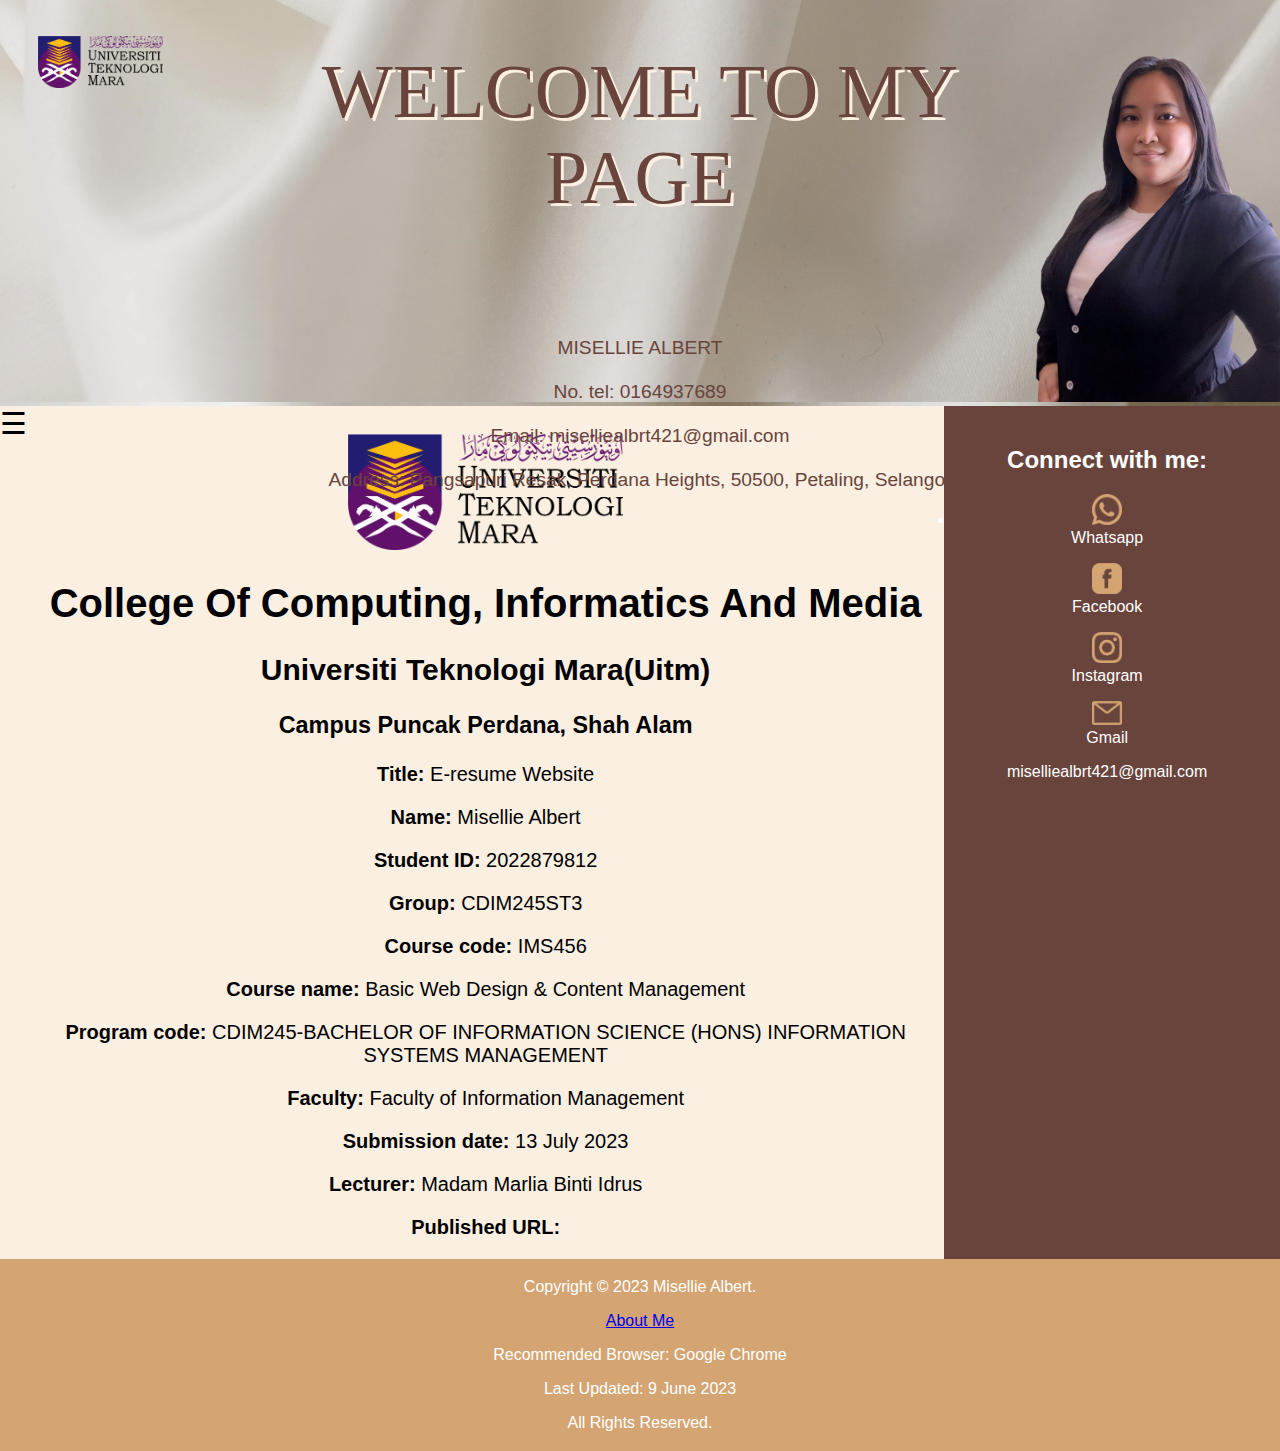
==== index.html @ 3be66901 "link nav test" ====
<!DOCTYPE html>
<html lang="en">
<head>
<meta charset="utf-8">
<meta name="viewport" content="width=device-width, initial-scale=1">
<title>My E-Resume</title>
<link rel="stylesheet" type="text/css" href="indexstyle.css">
</head>

<body>

  <header>
		<img class="banner-image" src="picture/banner2.png" alt="banner" style="width: 100%; height: 80%;" title="banner">
		<div class="centered">WELCOME TO MY PAGE</div>
    <div class="justify" >MISELLIE ALBERT <br>
      <br>
      No. tel: 0164937689 <br>
      <br>
      Email: miselliealbrt421@gmail.com <br>
      <br>
      Address: Pangsapuri Resak, Perdana Heights,  50500, Petaling, Selangor <br>
    </div>
    <div class="top-left"> <img src="picture/uitm-universiti-teknologi-mara-logo-png-transparent.png" alt="logo uitm" style="width: 10%; height: 30%;" title="logo uitm">
    </div >

  </header>
  
  <section>
 
  <div id="Sidenav" class="sidenav">
    <a href="javascript:void(0)" class="closebtn" onclick="closeNav()">&times;</a>
    <ul>
        <li>
            <a href="file:///C:/Users/Misellie%20Albert/Documents/misellie.github.io/index.html" onclick=“window.open(‘file:///C:/Users/Misellie%20Albert/Documents/misellie.github.io/index.html’, ‘_self’);”><img src="picture/home%20icon%202.png" style="width: 20%;" title="home icon"/> Home</a></li>
            <li>
            <a href="file:///C:/Users/Misellie%20Albert/Documents/misellie.github.io/Personalpage.html" onclick=“window.open(‘file:///C:/Users/Misellie%20Albert/Documents/misellie.github.io/Personalpage.html’, ‘_self’);”><img src="picture/personal%20icon%202.png" style="width: 20%;" title="personal icon"/> Personal</a></li>
            <li>
            <a href="file:///C:/Users/Misellie%20Albert/Documents/misellie.github.io/Educationpage.html"><img src="picture/education%20icon%202.png" style="width: 20%;" title="education icon"/> Education</a></li>
            <li>
            <a href="file:///C:/Users/Misellie%20Albert/Documents/misellie.github.io/Skillspage.html"><img src="picture/skills%20icon%202.png" style="width: 20%;" title="skills icon"/> Skills</a></li>
            <li>
            <a href="file:///C:/Users/Misellie%20Albert/Documents/misellie.github.io/Referencepage.html"><img src="picture/reference%20icon%202.png" style="width: 20%;" title="reference icon"/> Reference</a></li>
            <li>
            <a href="file:///C:/Users/Misellie%20Albert/Documents/misellie.github.io/Gallerypage.html"><img src="picture/gallery%20icon%202.png" style="width: 20%;" title="gallery icon"/> Gallery</a></li>
    </ul>
  </div>
  
  <span style="font-size:30px;cursor:pointer" onclick="openNav()">&#9776; </span>
  
  <script>
    function openNav() {
      document.getElementById("Sidenav").style.width = "250px";
    }
  
    function closeNav() {
      document.getElementById("Sidenav").style.width = "0";
    }
  </script>
  
  <article id="content" class="content">
    <img src="picture/uitm-universiti-teknologi-mara-logo-png-transparent.png" style="width: 30%; padding-top: 3%; text-align:center" title="Universiti Teknologi MARA"/><br>
    <h1>College Of Computing, Informatics And Media</h1>
    <h2>Universiti Teknologi Mara(Uitm)</h2>
    <h3>Campus Puncak Perdana, Shah Alam</h3>
      <p><b>Title:</b> E-resume Website</p>
      <p><b>Name:</b> Misellie Albert</p>
      <p><b>Student ID:</b> 2022879812</p>
      <p><b>Group:</b> CDIM245ST3</p>
      <p><b>Course code:</b> IMS456</p>
      <p><b>Course name:</b> Basic Web Design & Content Management</p>
      <p><b>Program code:</b> CDIM245-BACHELOR OF INFORMATION SCIENCE (HONS) INFORMATION SYSTEMS MANAGEMENT</p>
      <p><b>Faculty:</b> Faculty of Information Management</p>
      <p><b>Submission date:</b> 13 July 2023</p>
      <p><b>Lecturer:</b> Madam Marlia Binti Idrus</p>
      <p><b>Published URL:</b> </p>
  </article>

  <aside id="aside" class="aside">
		<h2><b>Connect with me:</b></h2>
		
		<ul>
      <li> 
      <img src="picture/whatsapp%20logo2.png" style="width: 10%;" title="Whatsapp"/><br>
      <a href="https://wa.me/qr/5RPMHXWCNM76D1">Whatsapp</a><br>
      <p> </p>
      <img src="picture/facebook%20logo%202.png" style="width: 10%;" title="Facebook"/><br>
      <a href="https://web.facebook.com/Misellie/">Facebook</a><br>
      <p> </p>
      <img src="picture/instagram%20logo2.png" style="width: 10%;" title="Instagram"/><br>
      <a href="https://instagram.com/mis_allie?igshid=MzRlODBiNWFlZA==#">Instagram</a><br>
      <p> </p>
      <img src="picture/gmail%20logo%202.png" style="width: 10%;" title="Gmail"/><br>
      <a href="#">Gmail </a> <br>
      <p>miselliealbrt421@gmail.com</p>
      </li>
		</ul>

	</aside>
  
  </section>

  <footer>
    <p>Copyright © 2023 Misellie Albert.</p>
    <a href="file:///C:/Users/Misellie%20Albert/Documents/misellie.github.io/Personalpage.html">About Me</a><br>
    <p>Recommended Browser: Google Chrome</p>
    <p>Last Updated: 9 June 2023</p>
    <p>All Rights Reserved.</p>
  </footer>

</body>
</html>
---- indexstyle.css ----
body {
    margin: 0;
    padding: 0;
    background-color: #faefe0;
    font-family: Arial, Helvetica, sans-serif;
  }
  
  header {
    background-image: url(picture/banner.png)
  }
  
  header {
    text-align: start;
    
  }
  
  .centered {
    position: absolute;
    top: 15%;
    left: 50%;
    transform: translate(-50%, -50%);
    text-align: center;
    font-family: "Baskerville Old Face";
    font-size: 470%;
    color:#69443c;
    text-shadow: 3px 3px #faefe0 ;
  }
  
  .justify {
    position: absolute;
    top: 46%;
    left: 50%;
    transform: translate(-50%, -50%);
    text-align: center;
    font-family: Verdana, Geneva, Tahoma, sans-serif;
    font-size: 120%;
    color:#69443c;
  }
  
  .top-left {
    position: absolute;
    top: 4%;
    left: 3%;
  }
  
  
  
  .sidenav {
    width: 250px;
      height: auto;
      width: 0;
      z-index: 1;
      top: 0;
      left: 0;
      background-color:#436483;
      overflow-x: hidden;
      transition: 0.5s;
      padding: 0;
      
  }
  
    
  .sidenav a {
      padding: 8px 8px 8px 3px;
      margin-left: 0%;
      text-decoration: none;
      font-family: Verdana, Geneva, Tahoma, sans-serif;
      font-size: 20px;
      color: white;
      display: block;
      transition: 0.3s;
  }
  
  .sidenav ul {
    list-style-type: none;
    font-family: Verdana, Geneva, Tahoma, sans-serif;
  }
  
  .sidenav img{
    vertical-align: middle;
    margin-right: 16px;
  }
    
  .sidenav a:hover {
      color:#051e35;
      
  }
    
  .sidenav .closebtn {
      font-size: 36px;
      margin-left: 199px;
      padding: 0px 0px 0px 0px;
  }
    
  @media screen and (max-height: 450px) {
      .sidenav {padding-top: 0px;}
      .sidenav a {font-size: 18px;}
  }
  
  section {
    display: -webkit-flex;
    display: flex;
  }
  
  aside {
    -webkit-flex: 10;
    -ms-flex: 1;
    flex: 1;
    background-color: #69443c;
    text-align: center;
    padding: 20px;
    padding-left: 10px
  }
  
  .aside{
      text-align: center;
      font-family: 'Gill Sans', 'Gill Sans MT', Calibri, 'Trebuchet MS', sans-serif;
      color: #fff;
  }
  
  .aside ul {
    list-style-type: initial;
    text-align: center;
    padding: 0;
    font-family: Verdana, Geneva, Tahoma, sans-serif;
  }
  
  .aside a {
    color: white;
    text-decoration: none;
  }
  
  
  article {
    -webkit-flex: 3;
    -ms-flex: 3;
    flex: 3;
    background-color: #faefe0;
    padding-left: 0;
    text-align: center;
    font-family: 'Gill Sans', 'Gill Sans MT', Calibri, 'Trebuchet MS', sans-serif;
    font-size: 20px;
  }
  
  footer {
    background-color:#d4a573;
    padding: 3px;
    text-align: center;
    color: white;
  }
  
  @media (max-width: 600px) {
    section {
      -webkit-flex-direction: column;
      flex-direction: column;
    }
  }
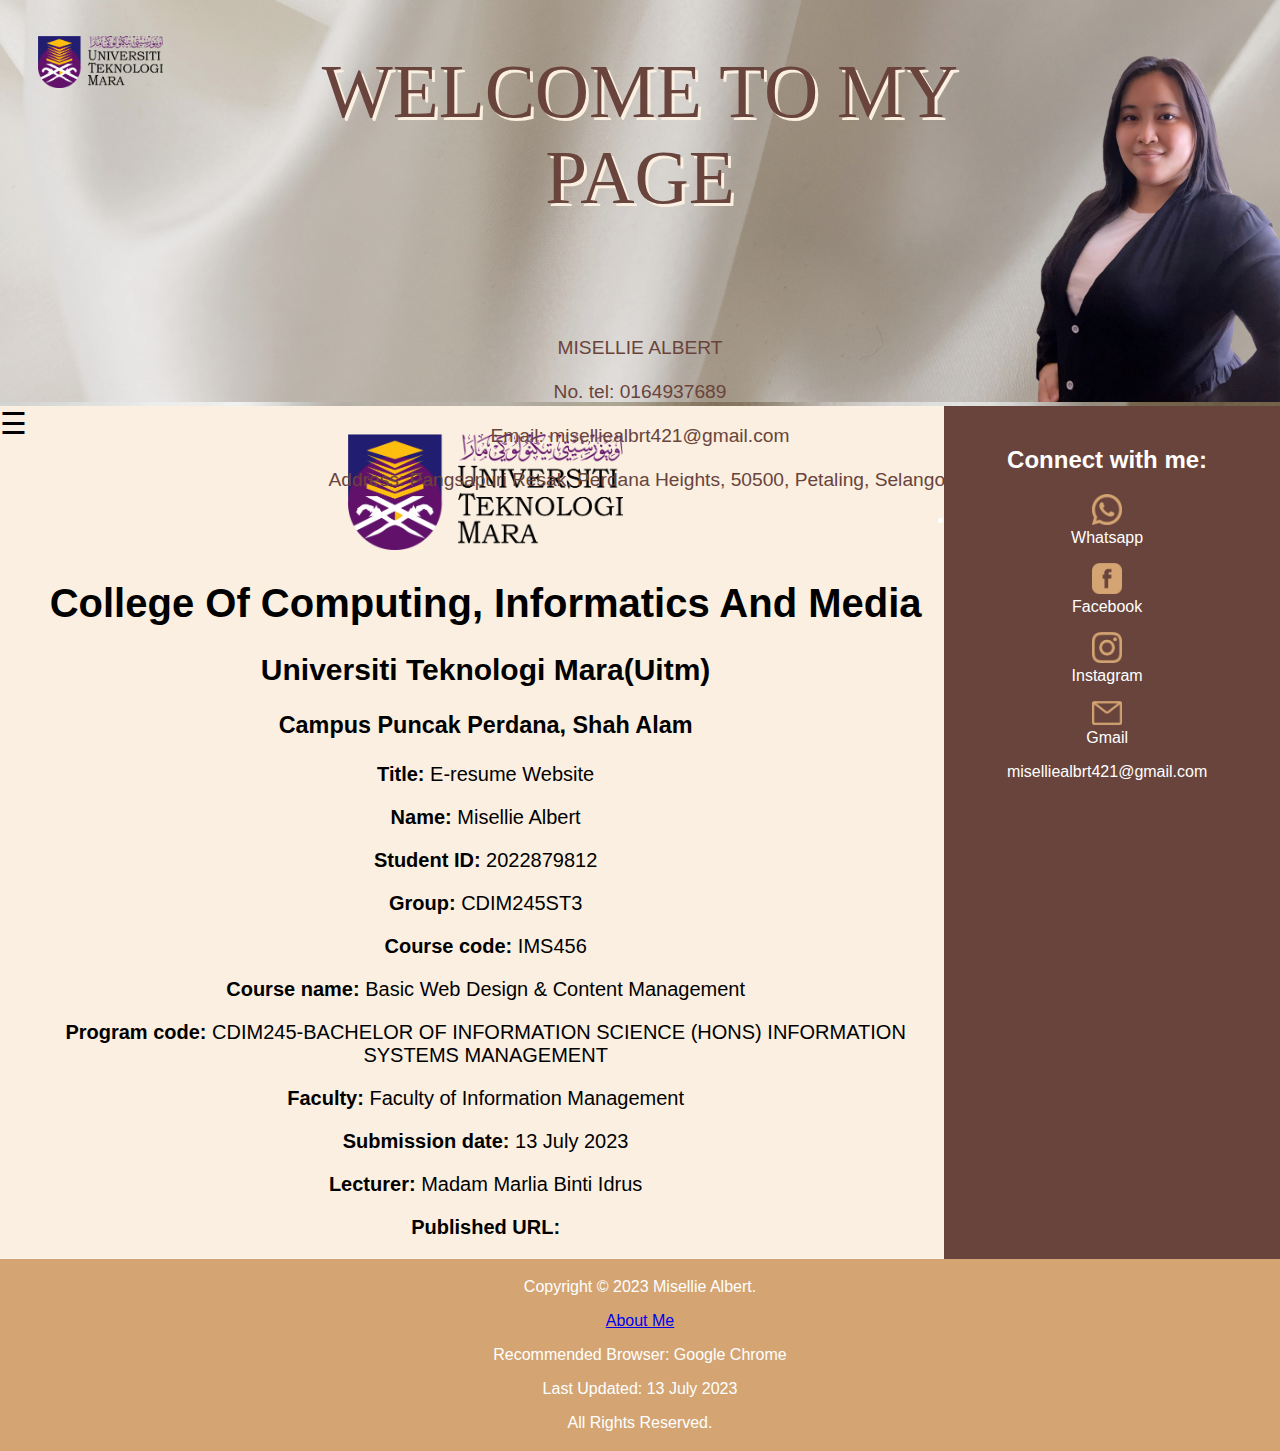
==== commit 341ff8fb: "change date" ====
--- a/index.html
+++ b/index.html
@@ -30,18 +30,22 @@
   <div id="Sidenav" class="sidenav">
     <a href="javascript:void(0)" class="closebtn" onclick="closeNav()">&times;</a>
     <ul>
+      <li>
+        <a href="C:\Users\Misellie Albert\Documents\misellie.github.io\index.html" onclick="window.open('C:/Users/Misellie%20Albert/Documents/misellie.github.io/index.html', '_self');">
+          <img src="picture/home%20icon%202.png" style="width: 20%;" title="home icon"/>
+          Home
+        </a></li>
         <li>
-            <a href="file:///C:/Users/Misellie%20Albert/Documents/misellie.github.io/index.html" onclick=“window.open(‘file:///C:/Users/Misellie%20Albert/Documents/misellie.github.io/index.html’, ‘_self’);”><img src="picture/home%20icon%202.png" style="width: 20%;" title="home icon"/> Home</a></li>
-            <li>
-            <a href="file:///C:/Users/Misellie%20Albert/Documents/misellie.github.io/Personalpage.html" onclick=“window.open(‘file:///C:/Users/Misellie%20Albert/Documents/misellie.github.io/Personalpage.html’, ‘_self’);”><img src="picture/personal%20icon%202.png" style="width: 20%;" title="personal icon"/> Personal</a></li>
-            <li>
-            <a href="file:///C:/Users/Misellie%20Albert/Documents/misellie.github.io/Educationpage.html"><img src="picture/education%20icon%202.png" style="width: 20%;" title="education icon"/> Education</a></li>
-            <li>
-            <a href="file:///C:/Users/Misellie%20Albert/Documents/misellie.github.io/Skillspage.html"><img src="picture/skills%20icon%202.png" style="width: 20%;" title="skills icon"/> Skills</a></li>
-            <li>
-            <a href="file:///C:/Users/Misellie%20Albert/Documents/misellie.github.io/Referencepage.html"><img src="picture/reference%20icon%202.png" style="width: 20%;" title="reference icon"/> Reference</a></li>
-            <li>
-            <a href="file:///C:/Users/Misellie%20Albert/Documents/misellie.github.io/Gallerypage.html"><img src="picture/gallery%20icon%202.png" style="width: 20%;" title="gallery icon"/> Gallery</a></li>
+        <a href="C:\Users\Misellie Albert\Documents\misellie.github.io\Personalpage.html" onclick="window.open('C:\Users\Misellie Albert\Documents\misellie.github.io\Personalpage.html', '_self');">
+          <img src="picture/personal%20icon%202.png" style="width: 20%;" title="personal icon"/> Personal</a></li>
+        <li>
+        <a href="file:///C:/Users/Misellie%20Albert/Documents/misellie.github.io/Educationpage.html"><img src="picture/education%20icon%202.png" style="width: 20%;" title="education icon"/> Education</a></li>
+        <li>
+        <a href="file:///C:/Users/Misellie%20Albert/Documents/misellie.github.io/Skillspage.html"><img src="picture/skills%20icon%202.png" style="width: 20%;" title="skills icon"/> Skills</a></li>
+        <li>
+        <a href="file:///C:/Users/Misellie%20Albert/Documents/misellie.github.io/Referencepage.html"><img src="picture/reference%20icon%202.png" style="width: 20%;" title="reference icon"/> Reference</a></li>
+        <li>
+        <a href="file:///C:/Users/Misellie%20Albert/Documents/misellie.github.io/Gallerypage.html"><img src="picture/gallery%20icon%202.png" style="width: 20%;" title="gallery icon"/> Gallery</a></li>
     </ul>
   </div>
   
@@ -103,7 +107,7 @@
     <p>Copyright © 2023 Misellie Albert.</p>
     <a href="file:///C:/Users/Misellie%20Albert/Documents/misellie.github.io/Personalpage.html">About Me</a><br>
     <p>Recommended Browser: Google Chrome</p>
-    <p>Last Updated: 9 June 2023</p>
+    <p>Last Updated: 13 July 2023</p>
     <p>All Rights Reserved.</p>
   </footer>
 
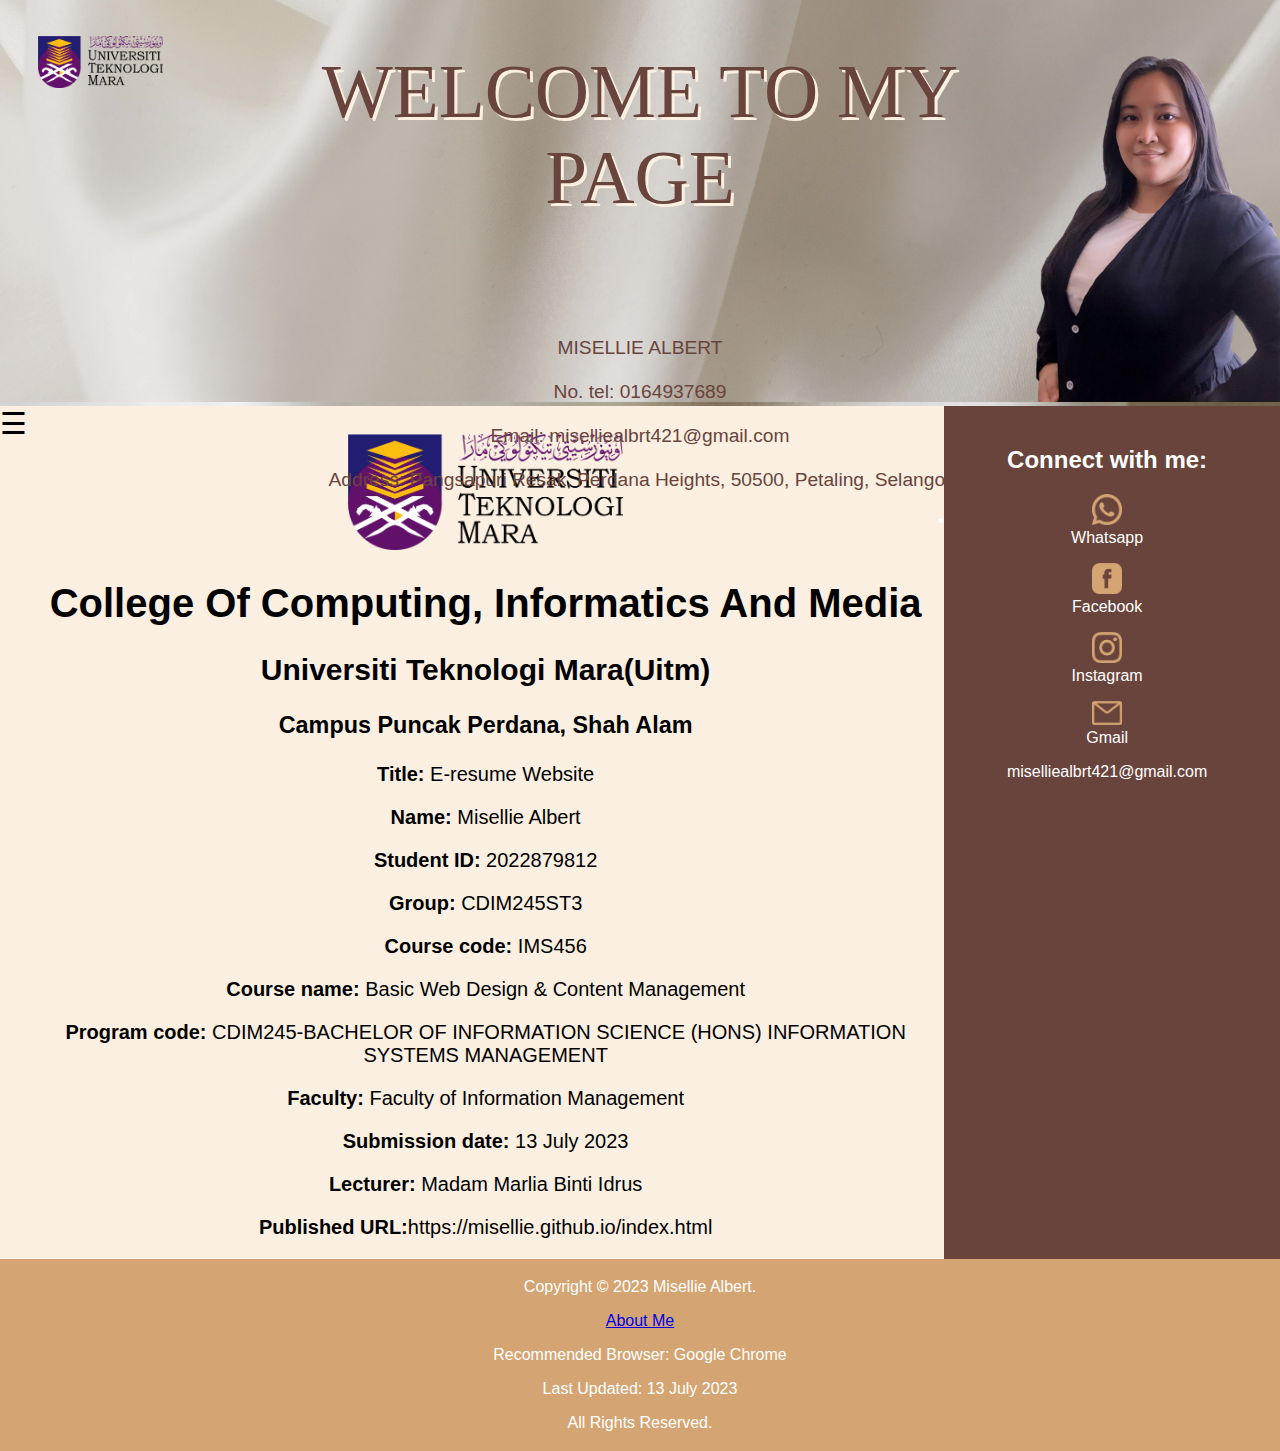
==== commit f34090bf: "update footer" ====
--- a/index.html
+++ b/index.html
@@ -31,21 +31,17 @@
     <a href="javascript:void(0)" class="closebtn" onclick="closeNav()">&times;</a>
     <ul>
       <li>
-        <a href="C:\Users\Misellie Albert\Documents\misellie.github.io\index.html" onclick="window.open('C:/Users/Misellie%20Albert/Documents/misellie.github.io/index.html', '_self');">
-          <img src="picture/home%20icon%202.png" style="width: 20%;" title="home icon"/>
-          Home
-        </a></li>
+        <a href="https://misellie.github.io/Student.html"><img src="picture/home%20icon%202.png" style="width: 20%;" title="home icon"/>Home</a></li>
         <li>
-        <a href="C:\Users\Misellie Albert\Documents\misellie.github.io\Personalpage.html" onclick="window.open('C:\Users\Misellie Albert\Documents\misellie.github.io\Personalpage.html', '_self');">
-          <img src="picture/personal%20icon%202.png" style="width: 20%;" title="personal icon"/> Personal</a></li>
+        <a href="https://misellie.github.io/Personalpage.html"><img src="picture/personal%20icon%202.png" style="width: 20%;" title="personal icon"/> Personal</a></li>
         <li>
-        <a href="file:///C:/Users/Misellie%20Albert/Documents/misellie.github.io/Educationpage.html"><img src="picture/education%20icon%202.png" style="width: 20%;" title="education icon"/> Education</a></li>
+        <a href="https://misellie.github.io/Educationpage.html"><img src="picture/education%20icon%202.png" style="width: 20%;" title="education icon"/> Education</a></li>
         <li>
-        <a href="file:///C:/Users/Misellie%20Albert/Documents/misellie.github.io/Skillspage.html"><img src="picture/skills%20icon%202.png" style="width: 20%;" title="skills icon"/> Skills</a></li>
+        <a href="https://misellie.github.io/Skillspage.html"><img src="picture/skills%20icon%202.png" style="width: 20%;" title="skills icon"/> Skills</a></li>
         <li>
-        <a href="file:///C:/Users/Misellie%20Albert/Documents/misellie.github.io/Referencepage.html"><img src="picture/reference%20icon%202.png" style="width: 20%;" title="reference icon"/> Reference</a></li>
+        <a href="https://misellie.github.io/Referencepage.html"><img src="picture/reference%20icon%202.png" style="width: 20%;" title="reference icon"/> Reference</a></li>
         <li>
-        <a href="file:///C:/Users/Misellie%20Albert/Documents/misellie.github.io/Gallerypage.html"><img src="picture/gallery%20icon%202.png" style="width: 20%;" title="gallery icon"/> Gallery</a></li>
+        <a href="https://misellie.github.io/Gallerypage.html"><img src="picture/gallery%20icon%202.png" style="width: 20%;" title="gallery icon"/> Gallery</a></li>
     </ul>
   </div>
   
@@ -76,7 +72,7 @@
       <p><b>Faculty:</b> Faculty of Information Management</p>
       <p><b>Submission date:</b> 13 July 2023</p>
       <p><b>Lecturer:</b> Madam Marlia Binti Idrus</p>
-      <p><b>Published URL:</b> </p>
+      <p><b>Published URL:</b>https://misellie.github.io/index.html</p>
   </article>
 
   <aside id="aside" class="aside">
@@ -105,7 +101,7 @@
 
   <footer>
     <p>Copyright © 2023 Misellie Albert.</p>
-    <a href="file:///C:/Users/Misellie%20Albert/Documents/misellie.github.io/Personalpage.html">About Me</a><br>
+    <a href="https://misellie.github.io/Student.html">About Me</a><br>
     <p>Recommended Browser: Google Chrome</p>
     <p>Last Updated: 13 July 2023</p>
     <p>All Rights Reserved.</p>
